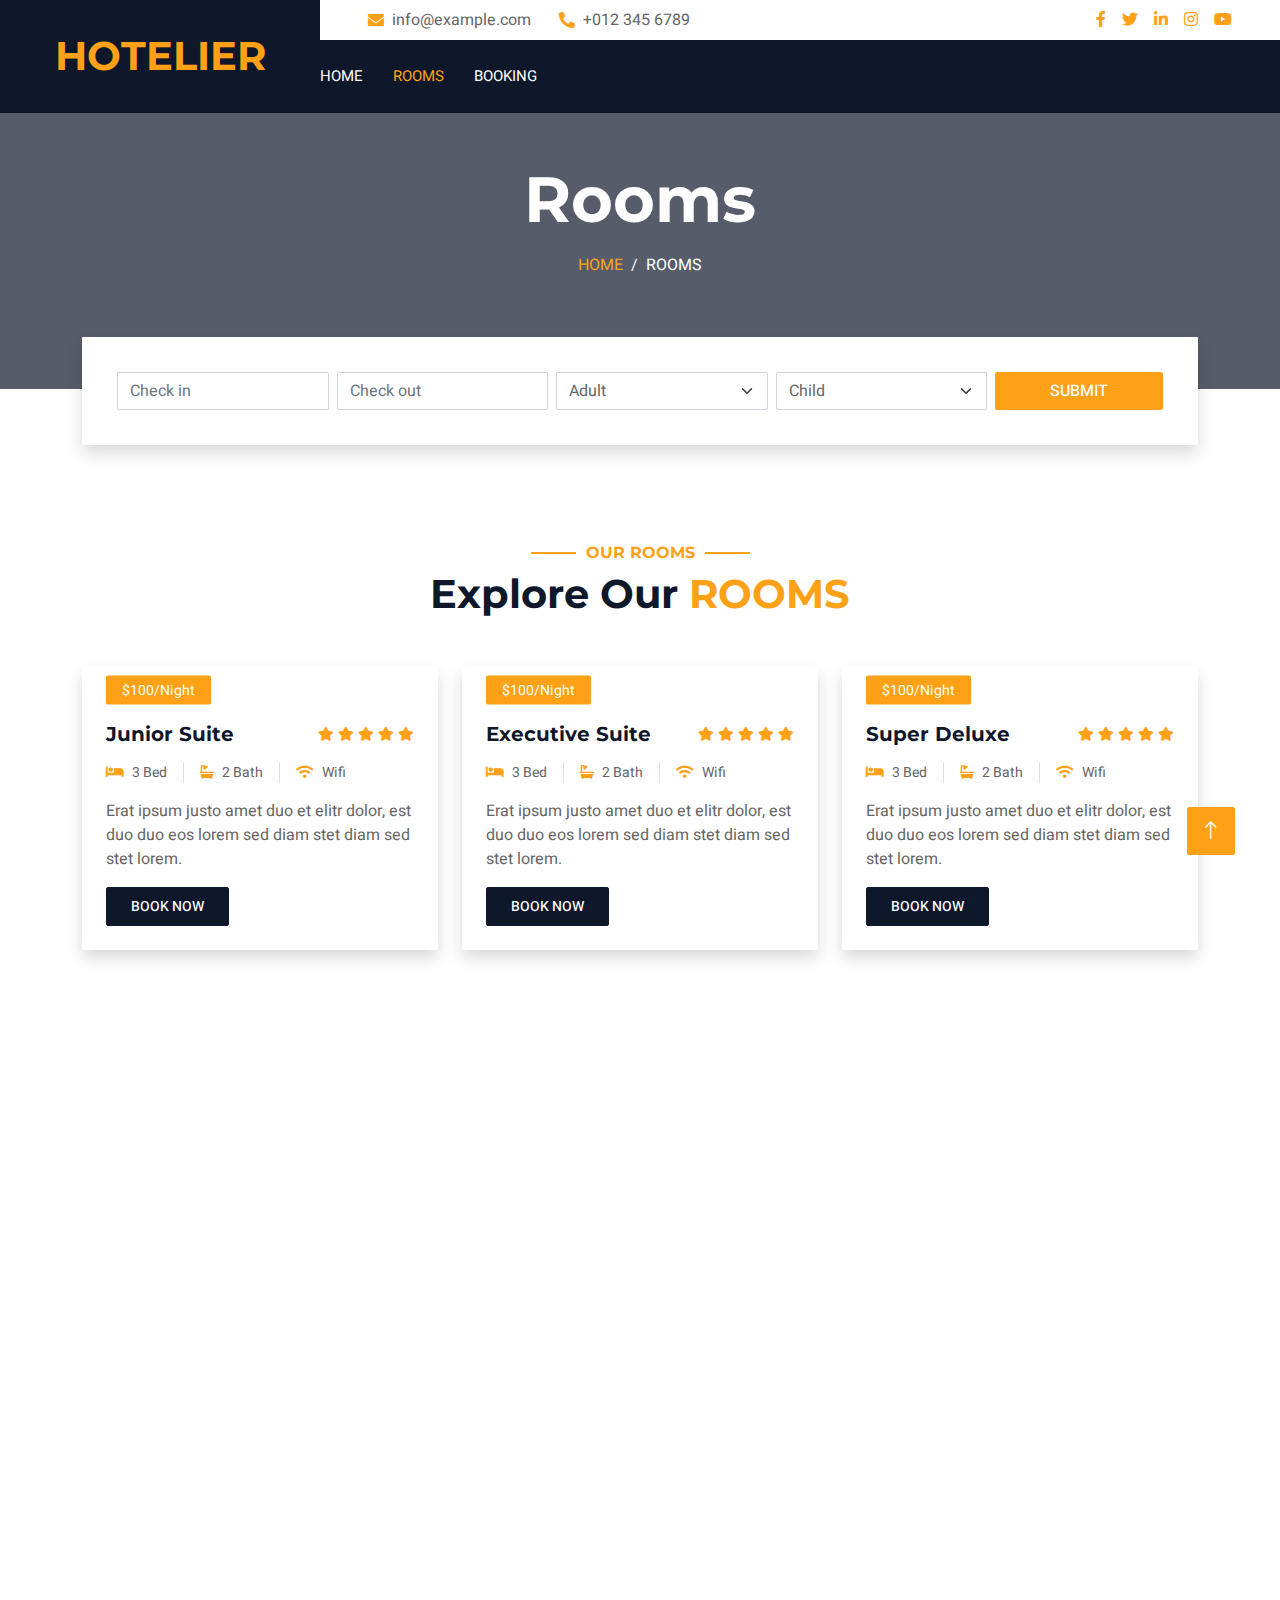
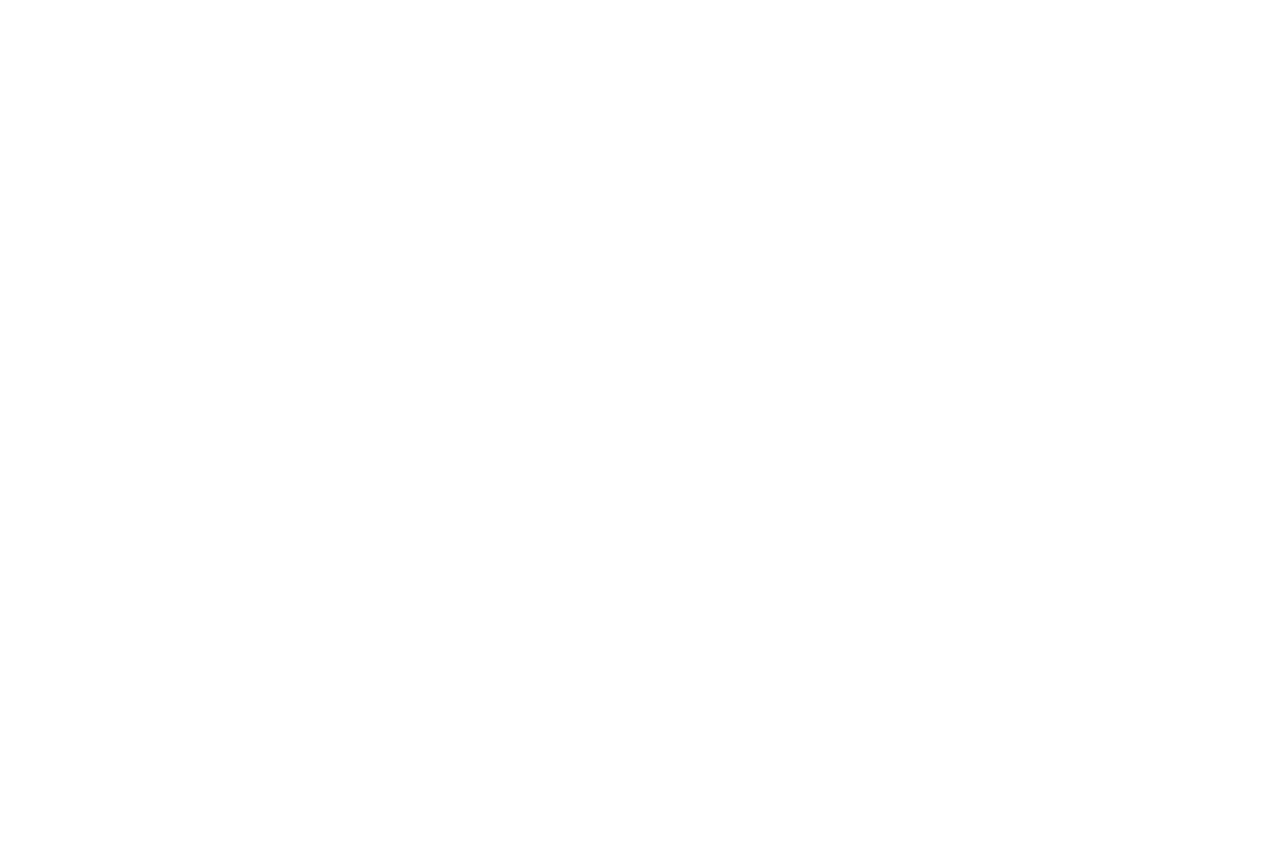
==== room.html @ 444cd875 "third commit" ====
<!DOCTYPE html>
<html lang="en">

<head>
    <meta charset="utf-8">
    <title>ROOMS</title>
    <meta content="width=device-width, initial-scale=1.0" name="viewport">
    <meta content="" name="keywords">
    <meta content="" name="description">

    <!-- Favicon -->
    <link href="img/favicon.ico" rel="icon">

    <!-- Google Web Fonts -->
    <link rel="preconnect" href="https://fonts.googleapis.com">
    <link rel="preconnect" href="https://fonts.gstatic.com" crossorigin>
    <link href="https://fonts.googleapis.com/css2?family=Heebo:wght@400;500;600;700&family=Montserrat:wght@400;500;600;700&display=swap" rel="stylesheet">  

    <!-- Icon Font Stylesheet -->
    <link href="https://cdnjs.cloudflare.com/ajax/libs/font-awesome/5.10.0/css/all.min.css" rel="stylesheet">
    <link href="https://cdn.jsdelivr.net/npm/bootstrap-icons@1.4.1/font/bootstrap-icons.css" rel="stylesheet">

    <!-- Libraries Stylesheet -->
    <link href="lib/animate/animate.min.css" rel="stylesheet">
    <link href="lib/owlcarousel/assets/owl.carousel.min.css" rel="stylesheet">
    <link href="lib/tempusdominus/css/tempusdominus-bootstrap-4.min.css" rel="stylesheet" />

    <!-- Customized Bootstrap Stylesheet -->
    <link href="css/bootstrap2.min.css" rel="stylesheet">

    <!-- Template Stylesheet -->
    <link href="css/styleh.css" rel="stylesheet">
</head>

<body>
    <div class="container-xxl bg-white p-0">
        <!-- Spinner Start -->
        <div id="spinner" class="show bg-white position-fixed translate-middle w-100 vh-100 top-50 start-50 d-flex align-items-center justify-content-center">
            <div class="spinner-border text-primary" style="width: 3rem; height: 3rem;" role="status">
                <span class="sr-only">Loading...</span>
            </div>
        </div>
        <!-- Spinner End -->

        <!-- Header Start -->
        <div class="container-fluid bg-dark px-0">
            <div class="row gx-0">
                <div class="col-lg-3 bg-dark d-none d-lg-block">
                    <a href="index.html" class="navbar-brand w-100 h-100 m-0 p-0 d-flex align-items-center justify-content-center">
                        <h1 class="m-0 text-primary text-uppercase">Hotelier</h1>
                    </a>
                </div>
                <div class="col-lg-9">
                    <div class="row gx-0 bg-white d-none d-lg-flex">
                        <div class="col-lg-7 px-5 text-start">
                            <div class="h-100 d-inline-flex align-items-center py-2 me-4">
                                <i class="fa fa-envelope text-primary me-2"></i>
                                <p class="mb-0">info@example.com</p>
                            </div>
                            <div class="h-100 d-inline-flex align-items-center py-2">
                                <i class="fa fa-phone-alt text-primary me-2"></i>
                                <p class="mb-0">+012 345 6789</p>
                            </div>
                        </div>
                        <div class="col-lg-5 px-5 text-end">
                            <div class="d-inline-flex align-items-center py-2">
                                <a class="me-3" href=""><i class="fab fa-facebook-f"></i></a>
                                <a class="me-3" href=""><i class="fab fa-twitter"></i></a>
                                <a class="me-3" href=""><i class="fab fa-linkedin-in"></i></a>
                                <a class="me-3" href=""><i class="fab fa-instagram"></i></a>
                                <a class="" href=""><i class="fab fa-youtube"></i></a>
                            </div>
                        </div>
                    </div>
                    <nav class="navbar navbar-expand-lg bg-dark navbar-dark p-3 p-lg-0">
                        <a href="index.html" class="navbar-brand d-block d-lg-none">
                            <h1 class="m-0 text-primary text-uppercase">Hotel</h1>
                        </a>
                        <button type="button" class="navbar-toggler" data-bs-toggle="collapse" data-bs-target="#navbarCollapse">
                            <span class="navbar-toggler-icon"></span>
                        </button>
                        <div class="collapse navbar-collapse justify-content-between" id="navbarCollapse">
                            <div class="navbar-nav mr-auto py-0">
                                <a href="index.html" class="nav-item nav-link">Home</a>
                                <a href="room.html" class="nav-item nav-link active">Rooms</a>
                                <a href="booking.html" class="nav-item nav-link">Booking</a>
                            </div>
                        </div>
                    </nav>
                </div>
            </div>
        </div>
        <!-- Header End -->


        <!-- Page Header Start -->
        <div class="container-fluid page-header mb-5 p-0" style="background-image: url(img/carousel-1.jpg);">
            <div class="container-fluid page-header-inner py-5">
                <div class="container text-center pb-5">
                    <h1 class="display-3 text-white mb-3 animated slideInDown">Rooms</h1>
                    <nav aria-label="breadcrumb">
                        <ol class="breadcrumb justify-content-center text-uppercase">
                            <li class="breadcrumb-item"><a href="index.html">Home</a></li>
                            <li class="breadcrumb-item text-white active" aria-current="page">Rooms</li>
                        </ol>
                    </nav>
                </div>
            </div>
        </div>
        <!-- Page Header End -->


        <!-- Booking Start -->
        <div class="container-fluid booking pb-5 wow fadeIn" data-wow-delay="0.1s">
            <div class="container">
                <div class="bg-white shadow" style="padding: 35px;">
                    <div class="row g-2">
                        <div class="col-md-10">
                            <div class="row g-2">
                                <div class="col-md-3">
                                    <div class="date" id="date1" data-target-input="nearest">
                                        <input type="text" class="form-control datetimepicker-input"
                                            placeholder="Check in" data-target="#date1" data-toggle="datetimepicker" />
                                    </div>
                                </div>
                                <div class="col-md-3">
                                    <div class="date" id="date2" data-target-input="nearest">
                                        <input type="text" class="form-control datetimepicker-input" placeholder="Check out" data-target="#date2" data-toggle="datetimepicker"/>
                                    </div>
                                </div>
                                <div class="col-md-3">
                                    <select class="form-select">
                                        <option selected>Adult</option>
                                        <option value="1">Adult 1</option>
                                        <option value="2">Adult 2</option>
                                        <option value="3">Adult 3</option>
                                    </select>
                                </div>
                                <div class="col-md-3">
                                    <select class="form-select">
                                        <option selected>Child</option>
                                        <option value="1">Child 1</option>
                                        <option value="2">Child 2</option>
                                        <option value="3">Child 3</option>
                                    </select>
                                </div>
                            </div>
                        </div>
                        <div class="col-md-2">
                            <button class="btn btn-primary w-100">Submit</button>
                        </div>
                    </div>
                </div>
            </div>
        </div>
        <!-- Booking End -->


        <!-- Room Start -->
        <div class="container-xxl py-5">
            <div class="container">
                <div class="text-center wow fadeInUp" data-wow-delay="0.1s">
                    <h6 class="section-title text-center text-primary text-uppercase">Our Rooms</h6>
                    <h1 class="mb-5">Explore Our <span class="text-primary text-uppercase">Rooms</span></h1>
                </div>
                <div class="row g-4">
                    <div class="col-lg-4 col-md-6 wow fadeInUp" data-wow-delay="0.1s">
                        <div class="room-item shadow rounded overflow-hidden">
                            <div class="position-relative">
                                <img class="img-fluid" src="img/room-1.jpg" alt="">
                                <small class="position-absolute start-0 top-100 translate-middle-y bg-primary text-white rounded py-1 px-3 ms-4">$100/Night</small>
                            </div>
                            <div class="p-4 mt-2">
                                <div class="d-flex justify-content-between mb-3">
                                    <h5 class="mb-0">Junior Suite</h5>
                                    <div class="ps-2">
                                        <small class="fa fa-star text-primary"></small>
                                        <small class="fa fa-star text-primary"></small>
                                        <small class="fa fa-star text-primary"></small>
                                        <small class="fa fa-star text-primary"></small>
                                        <small class="fa fa-star text-primary"></small>
                                    </div>
                                </div>
                                <div class="d-flex mb-3">
                                    <small class="border-end me-3 pe-3"><i class="fa fa-bed text-primary me-2"></i>3 Bed</small>
                                    <small class="border-end me-3 pe-3"><i class="fa fa-bath text-primary me-2"></i>2 Bath</small>
                                    <small><i class="fa fa-wifi text-primary me-2"></i>Wifi</small>
                                </div>
                                <p class="text-body mb-3">Erat ipsum justo amet duo et elitr dolor, est duo duo eos lorem sed diam stet diam sed stet lorem.</p>
                                <div class="d-flex justify-content-between">
                                    <a class="btn btn-sm btn-dark rounded py-2 px-4" href="booking.html">Book Now</a>
                                </div>
                            </div>
                        </div>
                    </div>
                    <div class="col-lg-4 col-md-6 wow fadeInUp" data-wow-delay="0.3s">
                        <div class="room-item shadow rounded overflow-hidden">
                            <div class="position-relative">
                                <img class="img-fluid" src="img/room-2.jpg" alt="">
                                <small class="position-absolute start-0 top-100 translate-middle-y bg-primary text-white rounded py-1 px-3 ms-4">$100/Night</small>
                            </div>
                            <div class="p-4 mt-2">
                                <div class="d-flex justify-content-between mb-3">
                                    <h5 class="mb-0">Executive Suite</h5>
                                    <div class="ps-2">
                                        <small class="fa fa-star text-primary"></small>
                                        <small class="fa fa-star text-primary"></small>
                                        <small class="fa fa-star text-primary"></small>
                                        <small class="fa fa-star text-primary"></small>
                                        <small class="fa fa-star text-primary"></small>
                                    </div>
                                </div>
                                <div class="d-flex mb-3">
                                    <small class="border-end me-3 pe-3"><i class="fa fa-bed text-primary me-2"></i>3 Bed</small>
                                    <small class="border-end me-3 pe-3"><i class="fa fa-bath text-primary me-2"></i>2 Bath</small>
                                    <small><i class="fa fa-wifi text-primary me-2"></i>Wifi</small>
                                </div>
                                <p class="text-body mb-3">Erat ipsum justo amet duo et elitr dolor, est duo duo eos lorem sed diam stet diam sed stet lorem.</p>
                                <div class="d-flex justify-content-between">
                                    <a class="btn btn-sm btn-dark rounded py-2 px-4" href="booking.html">Book Now</a>
                                </div>
                            </div>
                        </div>
                    </div>
                    <div class="col-lg-4 col-md-6 wow fadeInUp" data-wow-delay="0.6s">
                        <div class="room-item shadow rounded overflow-hidden">
                            <div class="position-relative">
                                <img class="img-fluid" src="img/room-3.jpg" alt="">
                                <small class="position-absolute start-0 top-100 translate-middle-y bg-primary text-white rounded py-1 px-3 ms-4">$100/Night</small>
                            </div>
                            <div class="p-4 mt-2">
                                <div class="d-flex justify-content-between mb-3">
                                    <h5 class="mb-0">Super Deluxe</h5>
                                    <div class="ps-2">
                                        <small class="fa fa-star text-primary"></small>
                                        <small class="fa fa-star text-primary"></small>
                                        <small class="fa fa-star text-primary"></small>
                                        <small class="fa fa-star text-primary"></small>
                                        <small class="fa fa-star text-primary"></small>
                                    </div>
                                </div>
                                <div class="d-flex mb-3">
                                    <small class="border-end me-3 pe-3"><i class="fa fa-bed text-primary me-2"></i>3 Bed</small>
                                    <small class="border-end me-3 pe-3"><i class="fa fa-bath text-primary me-2"></i>2 Bath</small>
                                    <small><i class="fa fa-wifi text-primary me-2"></i>Wifi</small>
                                </div>
                                <p class="text-body mb-3">Erat ipsum justo amet duo et elitr dolor, est duo duo eos lorem sed diam stet diam sed stet lorem.</p>
                                <div class="d-flex justify-content-between">
                                    <a class="btn btn-sm btn-dark rounded py-2 px-4" href="booking.html">Book Now</a>
                                 </div>
                            </div>
                        </div>
                    </div>
                    <div class="col-lg-4 col-md-6 wow fadeInUp" data-wow-delay="0.6s">
                        <div class="room-item shadow rounded overflow-hidden">
                            <div class="position-relative">
                                <img class="img-fluid" src="img/room-3.jpg" alt="">
                                <small class="position-absolute start-0 top-100 translate-middle-y bg-primary text-white rounded py-1 px-3 ms-4">$100/Night</small>
                            </div>
                            <div class="p-4 mt-2">
                                <div class="d-flex justify-content-between mb-3">
                                    <h5 class="mb-0">Super Deluxe</h5>
                                    <div class="ps-2">
                                        <small class="fa fa-star text-primary"></small>
                                        <small class="fa fa-star text-primary"></small>
                                        <small class="fa fa-star text-primary"></small>
                                        <small class="fa fa-star text-primary"></small>
                                        <small class="fa fa-star text-primary"></small>
                                    </div>
                                </div>
                                <div class="d-flex mb-3">
                                    <small class="border-end me-3 pe-3"><i class="fa fa-bed text-primary me-2"></i>3 Bed</small>
                                    <small class="border-end me-3 pe-3"><i class="fa fa-bath text-primary me-2"></i>2 Bath</small>
                                    <small><i class="fa fa-wifi text-primary me-2"></i>Wifi</small>
                                </div>
                                <p class="text-body mb-3">Erat ipsum justo amet duo et elitr dolor, est duo duo eos lorem sed diam stet diam sed stet lorem.</p>
                                <div class="d-flex justify-content-between">
                                    <a class="btn btn-sm btn-dark rounded py-2 px-4" href="booking.html">Book Now</a>
                                 </div>
                            </div>
                        </div>
                    </div>
                    <div class="col-lg-4 col-md-6 wow fadeInUp" data-wow-delay="0.1s">
                        <div class="room-item shadow rounded overflow-hidden">
                            <div class="position-relative">
                                <img class="img-fluid" src="img/room-1.jpg" alt="">
                                <small class="position-absolute start-0 top-100 translate-middle-y bg-primary text-white rounded py-1 px-3 ms-4">$100/Night</small>
                            </div>
                            <div class="p-4 mt-2">
                                <div class="d-flex justify-content-between mb-3">
                                    <h5 class="mb-0">Junior Suite</h5>
                                    <div class="ps-2">
                                        <small class="fa fa-star text-primary"></small>
                                        <small class="fa fa-star text-primary"></small>
                                        <small class="fa fa-star text-primary"></small>
                                        <small class="fa fa-star text-primary"></small>
                                        <small class="fa fa-star text-primary"></small>
                                    </div>
                                </div>
                                <div class="d-flex mb-3">
                                    <small class="border-end me-3 pe-3"><i class="fa fa-bed text-primary me-2"></i>3 Bed</small>
                                    <small class="border-end me-3 pe-3"><i class="fa fa-bath text-primary me-2"></i>2 Bath</small>
                                    <small><i class="fa fa-wifi text-primary me-2"></i>Wifi</small>
                                </div>
                                <p class="text-body mb-3">Erat ipsum justo amet duo et elitr dolor, est duo duo eos lorem sed diam stet diam sed stet lorem.</p>
                                <div class="d-flex justify-content-between">
                                    <a class="btn btn-sm btn-dark rounded py-2 px-4" href="booking.html">Book Now</a>
                                </div>
                            </div>
                        </div>
                    </div>
                    <div class="col-lg-4 col-md-6 wow fadeInUp" data-wow-delay="0.3s">
                        <div class="room-item shadow rounded overflow-hidden">
                            <div class="position-relative">
                                <img class="img-fluid" src="img/room-2.jpg" alt="">
                                <small class="position-absolute start-0 top-100 translate-middle-y bg-primary text-white rounded py-1 px-3 ms-4">$100/Night</small>
                            </div>
                            <div class="p-4 mt-2">
                                <div class="d-flex justify-content-between mb-3">
                                    <h5 class="mb-0">Executive Suite</h5>
                                    <div class="ps-2">
                                        <small class="fa fa-star text-primary"></small>
                                        <small class="fa fa-star text-primary"></small>
                                        <small class="fa fa-star text-primary"></small>
                                        <small class="fa fa-star text-primary"></small>
                                        <small class="fa fa-star text-primary"></small>
                                    </div>
                                </div>
                                <div class="d-flex mb-3">
                                    <small class="border-end me-3 pe-3"><i class="fa fa-bed text-primary me-2"></i>3 Bed</small>
                                    <small class="border-end me-3 pe-3"><i class="fa fa-bath text-primary me-2"></i>2 Bath</small>
                                    <small><i class="fa fa-wifi text-primary me-2"></i>Wifi</small>
                                </div>
                                <p class="text-body mb-3">Erat ipsum justo amet duo et elitr dolor, est duo duo eos lorem sed diam stet diam sed stet lorem.</p>
                                <div class="d-flex justify-content-between">
                                    <a class="btn btn-sm btn-dark rounded py-2 px-4" href="booking.html">Book Now</a>
                                </div>
                            </div>
                        </div>
                    </div>
                </div>
            </div>
        </div>
        <!-- Room End -->


        <!-- Testimonial Start -->
        <div class="container-xxl testimonial mt-5 py-5 bg-dark wow zoomIn" data-wow-delay="0.1s" style="margin-bottom: 90px;">
            <div class="container">
                <div class="owl-carousel testimonial-carousel py-5">
                    <div class="testimonial-item position-relative bg-white rounded overflow-hidden">
                        <p>Tempor stet labore dolor clita stet diam amet ipsum dolor duo ipsum rebum stet dolor amet diam stet. Est stet ea lorem amet est kasd kasd et erat magna eos</p>
                        <div class="d-flex align-items-center">
                            <img class="img-fluid flex-shrink-0 rounded" src="img/testimonial-1.jpg" style="width: 45px; height: 45px;">
                            <div class="ps-3">
                                <h6 class="fw-bold mb-1">Client Name</h6>
                                <small>Profession</small>
                            </div>
                        </div>
                        <i class="fa fa-quote-right fa-3x text-primary position-absolute end-0 bottom-0 me-4 mb-n1"></i>
                    </div>
                    <div class="testimonial-item position-relative bg-white rounded overflow-hidden">
                        <p>Tempor stet labore dolor clita stet diam amet ipsum dolor duo ipsum rebum stet dolor amet diam stet. Est stet ea lorem amet est kasd kasd et erat magna eos</p>
                        <div class="d-flex align-items-center">
                            <img class="img-fluid flex-shrink-0 rounded" src="img/testimonial-2.jpg" style="width: 45px; height: 45px;">
                            <div class="ps-3">
                                <h6 class="fw-bold mb-1">Client Name</h6>
                                <small>Profession</small>
                            </div>
                        </div>
                        <i class="fa fa-quote-right fa-3x text-primary position-absolute end-0 bottom-0 me-4 mb-n1"></i>
                    </div>
                    <div class="testimonial-item position-relative bg-white rounded overflow-hidden">
                        <p>Tempor stet labore dolor clita stet diam amet ipsum dolor duo ipsum rebum stet dolor amet diam stet. Est stet ea lorem amet est kasd kasd et erat magna eos</p>
                        <div class="d-flex align-items-center">
                            <img class="img-fluid flex-shrink-0 rounded" src="img/testimonial-3.jpg" style="width: 45px; height: 45px;">
                            <div class="ps-3">
                                <h6 class="fw-bold mb-1">Client Name</h6>
                                <small>Profession</small>
                            </div>
                        </div>
                        <i class="fa fa-quote-right fa-3x text-primary position-absolute end-0 bottom-0 me-4 mb-n1"></i>
                    </div>
                </div>
            </div>
        </div>
        <!-- Testimonial End -->


        <!-- Newsletter Start -->
        <div class="container newsletter mt-5 wow fadeIn" data-wow-delay="0.1s">
            <div class="row justify-content-center">
                <div class="col-lg-10 border rounded p-1">
                    <div class="border rounded text-center p-1">
                        <div class="bg-white rounded text-center p-5">
                            <h4 class="mb-4">Subscribe Our <span class="text-primary text-uppercase">Newsletter</span></h4>
                            <div class="position-relative mx-auto" style="max-width: 400px;">
                                <input class="form-control w-100 py-3 ps-4 pe-5" type="text" placeholder="Enter your email">
                                <button type="button" class="btn btn-primary py-2 px-3 position-absolute top-0 end-0 mt-2 me-2">Submit</button>
                            </div>
                        </div>
                    </div>
                </div>
            </div>
        </div>
        <!-- Newsletter Start -->
        

        <!-- Footer Start -->
        <div class="container-fluid bg-dark text-light footer wow fadeIn" data-wow-delay="0.1s">
            <div class="container pb-5">
                <div class="row g-5">
                    <div class="col-md-6 col-lg-4">
                        <div class="bg-primary rounded p-4">
                            <a href="index.html"><h1 class="text-white text-uppercase mb-3">Hotelier</h1></a>
                            <p class="text-white mb-0">
								Download <a class="text-dark fw-medium" href="https://htmlcodex.com/hotel-html-template-pro">Hotelier – Premium Version</a>, build a professional website for your hotel business and grab the attention of new visitors upon your site’s launch.
							</p>
                        </div>
                    </div>
                    <div class="col-md-6 col-lg-3">
                        <h6 class="section-title text-start text-primary text-uppercase mb-4">Contact</h6>
                        <p class="mb-2"><i class="fa fa-map-marker-alt me-3"></i>123 Street, New York, USA</p>
                        <p class="mb-2"><i class="fa fa-phone-alt me-3"></i>+012 345 67890</p>
                        <p class="mb-2"><i class="fa fa-envelope me-3"></i>info@example.com</p>
                        <div class="d-flex pt-2">
                            <a class="btn btn-outline-light btn-social" href=""><i class="fab fa-twitter"></i></a>
                            <a class="btn btn-outline-light btn-social" href=""><i class="fab fa-facebook-f"></i></a>
                            <a class="btn btn-outline-light btn-social" href=""><i class="fab fa-youtube"></i></a>
                            <a class="btn btn-outline-light btn-social" href=""><i class="fab fa-linkedin-in"></i></a>
                        </div>
                    </div>
                    <div class="col-lg-5 col-md-12">
                        <div class="row gy-5 g-4">
                            <div class="col-md-6">
                                <h6 class="section-title text-start text-primary text-uppercase mb-4">Company</h6>
                                <a class="btn btn-link" href="">About Us</a>
                                <a class="btn btn-link" href="">Contact Us</a>
                                <a class="btn btn-link" href="">Privacy Policy</a>
                                <a class="btn btn-link" href="">Terms & Condition</a>
                                <a class="btn btn-link" href="">Support</a>
                            </div>
                            <div class="col-md-6">
                                <h6 class="section-title text-start text-primary text-uppercase mb-4">Services</h6>
                                <a class="btn btn-link" href="">Food & Restaurant</a>
                                <a class="btn btn-link" href="">Spa & Fitness</a>
                                <a class="btn btn-link" href="">Sports & Gaming</a>
                                <a class="btn btn-link" href="">Event & Party</a>
                                <a class="btn btn-link" href="">GYM & Yoga</a>
                            </div>
                        </div>
                    </div>
                </div>
            </div>
            <div class="container">
                <div class="copyright">
                    <div class="row">
                        <div class="col-md-6 text-center text-md-end">
                            <div class="footer-menu">
                                <a href="index.html">Home</a>
                            </div>
                        </div>
                    </div>
                </div>
            </div>
        </div>
        <!-- Footer End -->


        <!-- Back to Top -->
        <a href="#" class="btn btn-lg btn-primary btn-lg-square back-to-top"><i class="bi bi-arrow-up"></i></a>
    </div>

    <!-- JavaScript Libraries -->
    <script src="https://code.jquery.com/jquery-3.4.1.min.js"></script>
    <script src="https://cdn.jsdelivr.net/npm/bootstrap@5.0.0/dist/js/bootstrap.bundle.min.js"></script>
    <script src="lib/wow/wow.min.js"></script>
    <script src="lib/easing/easing.min.js"></script>
    <script src="lib/waypoints/waypoints.min.js"></script>
    <script src="lib/counterup/counterup.min.js"></script>
    <script src="lib/owlcarousel/owl.carousel.min.js"></script>
    <script src="lib/tempusdominus/js/moment.min.js"></script>
    <script src="lib/tempusdominus/js/moment-timezone.min.js"></script>
    <script src="lib/tempusdominus/js/tempusdominus-bootstrap-4.min.js"></script>

    <!-- Template Javascript -->
    <script src="js/main2.js"></script>
</body>

</html>
---- css/styleh.css ----
/********** Template CSS **********/
:root {
    --primary: #FEA116;
    --light: #F1F8FF;
    --dark: #0F172B;
}

.fw-medium {
    font-weight: 500 !important;
}

.fw-semi-bold {
    font-weight: 600 !important;
}

.back-to-top {
    position: fixed;
    display: none;
    right: 45px;
    bottom: 45px;
    z-index: 99;
}


/*** Spinner ***/
#spinner {
    opacity: 0;
    visibility: hidden;
    transition: opacity .5s ease-out, visibility 0s linear .5s;
    z-index: 99999;
}

#spinner.show {
    transition: opacity .5s ease-out, visibility 0s linear 0s;
    visibility: visible;
    opacity: 1;
}


/*** Button ***/
.btn {
    font-weight: 500;
    text-transform: uppercase;
    transition: .5s;
}

.btn.btn-primary,
.btn.btn-secondary {
    color: #FFFFFF;
}

.btn-square {
    width: 38px;
    height: 38px;
}

.btn-sm-square {
    width: 32px;
    height: 32px;
}

.btn-lg-square {
    width: 48px;
    height: 48px;
}

.btn-square,
.btn-sm-square,
.btn-lg-square {
    padding: 0;
    display: flex;
    align-items: center;
    justify-content: center;
    font-weight: normal;
    border-radius: 2px;
}


/*** Navbar ***/
.navbar-dark .navbar-nav .nav-link {
    margin-right: 30px;
    padding: 25px 0;
    color: #FFFFFF;
    font-size: 15px;
    text-transform: uppercase;
    outline: none;
}

.navbar-dark .navbar-nav .nav-link:hover,
.navbar-dark .navbar-nav .nav-link.active {
    color: var(--primary);
}

@media (max-width: 991.98px) {
    .navbar-dark .navbar-nav .nav-link  {
        margin-right: 0;
        padding: 10px 0;
    }
}


/*** Header ***/
.carousel-caption {
    top: 0;
    left: 0;
    right: 0;
    bottom: 0;
    background: rgba(15, 23, 43, .7);
    z-index: 1;
}

.carousel-control-prev,
.carousel-control-next {
    width: 10%;
}

.carousel-control-prev-icon,
.carousel-control-next-icon {
    width: 3rem;
    height: 3rem;
}

@media (max-width: 768px) {
    #header-carousel .carousel-item {
        position: relative;
        min-height: 450px;
    }
    
    #header-carousel .carousel-item img {
        position: absolute;
        width: 100%;
        height: 100%;
        object-fit: cover;
    }
}

.page-header {
    background-position: center center;
    background-repeat: no-repeat;
    background-size: cover;
}

.page-header-inner {
    background: rgba(15, 23, 43, .7);
}

.breadcrumb-item + .breadcrumb-item::before {
    color: var(--light);
}

.booking {
    position: relative;
    margin-top: -100px !important;
    z-index: 1;
}


/*** Section Title ***/
.section-title {
    position: relative;
    display: inline-block;
}

.section-title::before {
    position: absolute;
    content: "";
    width: 45px;
    height: 2px;
    top: 50%;
    left: -55px;
    margin-top: -1px;
    background: var(--primary);
}

.section-title::after {
    position: absolute;
    content: "";
    width: 45px;
    height: 2px;
    top: 50%;
    right: -55px;
    margin-top: -1px;
    background: var(--primary);
}

.section-title.text-start::before,
.section-title.text-end::after {
    display: none;
}


/*** Service ***/
.service-item {
    height: 320px;
    padding: 30px;
    display: flex;
    flex-direction: column;
    justify-content: center;
    text-align: center;
    background: #FFFFFF;
    box-shadow: 0 0 45px rgba(0, 0, 0, .08);
    transition: .5s;
}

.service-item:hover {
    background: var(--primary);
}

.service-item .service-icon {
    margin: 0 auto 30px auto;
    width: 65px;
    height: 65px;
    transition: .5s;
}

.service-item i,
.service-item h5,
.service-item p {
    transition: .5s;
}

.service-item:hover i,
.service-item:hover h5,
.service-item:hover p {
    color: #FFFFFF !important;
}


/*** Youtube Video ***/
.video {
    position: relative;
    height: 100%;
    min-height: 500px;
    background: linear-gradient(rgba(15, 23, 43, .1), rgba(15, 23, 43, .1)), url(../img/video.jpg);
    background-position: center center;
    background-repeat: no-repeat;
    background-size: cover;
}

.video .btn-play {
    position: absolute;
    z-index: 3;
    top: 50%;
    left: 50%;
    transform: translateX(-50%) translateY(-50%);
    box-sizing: content-box;
    display: block;
    width: 32px;
    height: 44px;
    border-radius: 50%;
    border: none;
    outline: none;
    padding: 18px 20px 18px 28px;
}

.video .btn-play:before {
    content: "";
    position: absolute;
    z-index: 0;
    left: 50%;
    top: 50%;
    transform: translateX(-50%) translateY(-50%);
    display: block;
    width: 100px;
    height: 100px;
    background: var(--primary);
    border-radius: 50%;
    animation: pulse-border 1500ms ease-out infinite;
}

.video .btn-play:after {
    content: "";
    position: absolute;
    z-index: 1;
    left: 50%;
    top: 50%;
    transform: translateX(-50%) translateY(-50%);
    display: block;
    width: 100px;
    height: 100px;
    background: var(--primary);
    border-radius: 50%;
    transition: all 200ms;
}

.video .btn-play img {
    position: relative;
    z-index: 3;
    max-width: 100%;
    width: auto;
    height: auto;
}

.video .btn-play span {
    display: block;
    position: relative;
    z-index: 3;
    width: 0;
    height: 0;
    border-left: 32px solid var(--dark);
    border-top: 22px solid transparent;
    border-bottom: 22px solid transparent;
}

@keyframes pulse-border {
    0% {
        transform: translateX(-50%) translateY(-50%) translateZ(0) scale(1);
        opacity: 1;
    }

    100% {
        transform: translateX(-50%) translateY(-50%) translateZ(0) scale(1.5);
        opacity: 0;
    }
}

#videoModal {
    z-index: 99999;
}

#videoModal .modal-dialog {
    position: relative;
    max-width: 800px;
    margin: 60px auto 0 auto;
}

#videoModal .modal-body {
    position: relative;
    padding: 0px;
}

#videoModal .close {
    position: absolute;
    width: 30px;
    height: 30px;
    right: 0px;
    top: -30px;
    z-index: 999;
    font-size: 30px;
    font-weight: normal;
    color: #FFFFFF;
    background: #000000;
    opacity: 1;
}


/*** Testimonial ***/
.testimonial {
    background: linear-gradient(rgba(15, 23, 43, .7), rgba(15, 23, 43, .7)), url(../img/carousel-2.jpg);
    background-position: center center;
    background-repeat: no-repeat;
    background-size: cover;
}

.testimonial-carousel {
    padding-left: 65px;
    padding-right: 65px;
}

.testimonial-carousel .testimonial-item {
    padding: 30px;
}

.testimonial-carousel .owl-nav {
    position: absolute;
    width: 100%;
    height: 40px;
    top: calc(50% - 20px);
    left: 0;
    display: flex;
    justify-content: space-between;
    z-index: 1;
}

.testimonial-carousel .owl-nav .owl-prev,
.testimonial-carousel .owl-nav .owl-next {
    position: relative;
    width: 40px;
    height: 40px;
    display: flex;
    align-items: center;
    justify-content: center;
    color: #FFFFFF;
    background: var(--primary);
    border-radius: 2px;
    font-size: 18px;
    transition: .5s;
}

.testimonial-carousel .owl-nav .owl-prev:hover,
.testimonial-carousel .owl-nav .owl-next:hover {
    color: var(--primary);
    background: #FFFFFF;
}


/*** Team ***/
.team-item,
.team-item .bg-primary,
.team-item .bg-primary i {
    transition: .5s;
}

.team-item:hover {
    border-color: var(--secondary) !important;
}

.team-item:hover .bg-primary {
    background: var(--secondary) !important;
}

.team-item:hover .bg-primary i {
    color: var(--secondary) !important;
}


/*** Footer ***/
.newsletter {
    position: relative;
    z-index: 1;
}

.footer {
    position: relative;
    margin-top: -110px;
    padding-top: 180px;
}

.footer .btn.btn-social {
    margin-right: 5px;
    width: 35px;
    height: 35px;
    display: flex;
    align-items: center;
    justify-content: center;
    color: var(--light);
    border: 1px solid #FFFFFF;
    border-radius: 35px;
    transition: .3s;
}

.footer .btn.btn-social:hover {
    color: var(--primary);
}

.footer .btn.btn-link {
    display: block;
    margin-bottom: 5px;
    padding: 0;
    text-align: left;
    color: #FFFFFF;
    font-size: 15px;
    font-weight: normal;
    text-transform: capitalize;
    transition: .3s;
}

.footer .btn.btn-link::before {
    position: relative;
    content: "\f105";
    font-family: "Font Awesome 5 Free";
    font-weight: 900;
    margin-right: 10px;
}

.footer .btn.btn-link:hover {
    letter-spacing: 1px;
    box-shadow: none;
}

.footer .copyright {
    padding: 25px 0;
    font-size: 15px;
    border-top: 1px solid rgba(256, 256, 256, .1);
}

.footer .copyright a {
    color: var(--light);
}

.footer .footer-menu a {
    margin-right: 15px;
    padding-right: 15px;
    border-right: 1px solid rgba(255, 255, 255, .3);
}

.footer .footer-menu a:last-child {
    margin-right: 0;
    padding-right: 0;
    border-right: none;
}
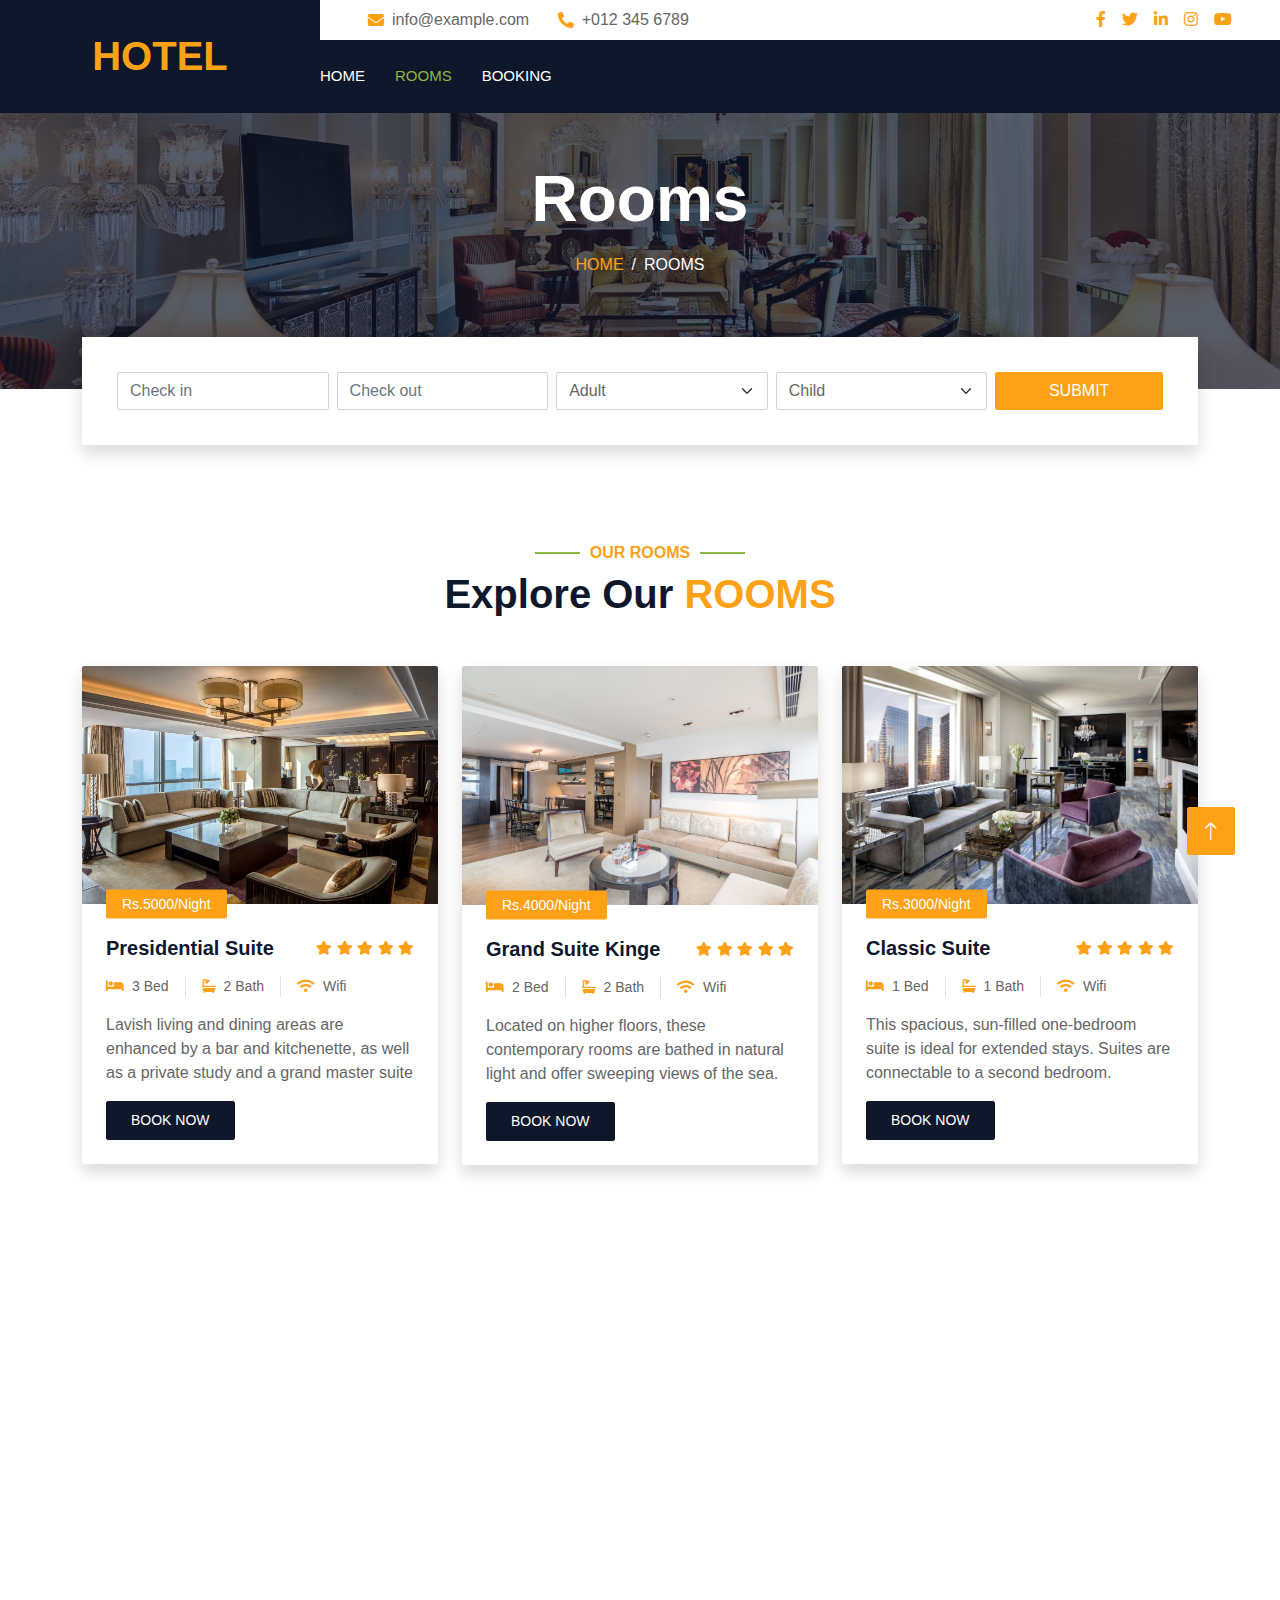
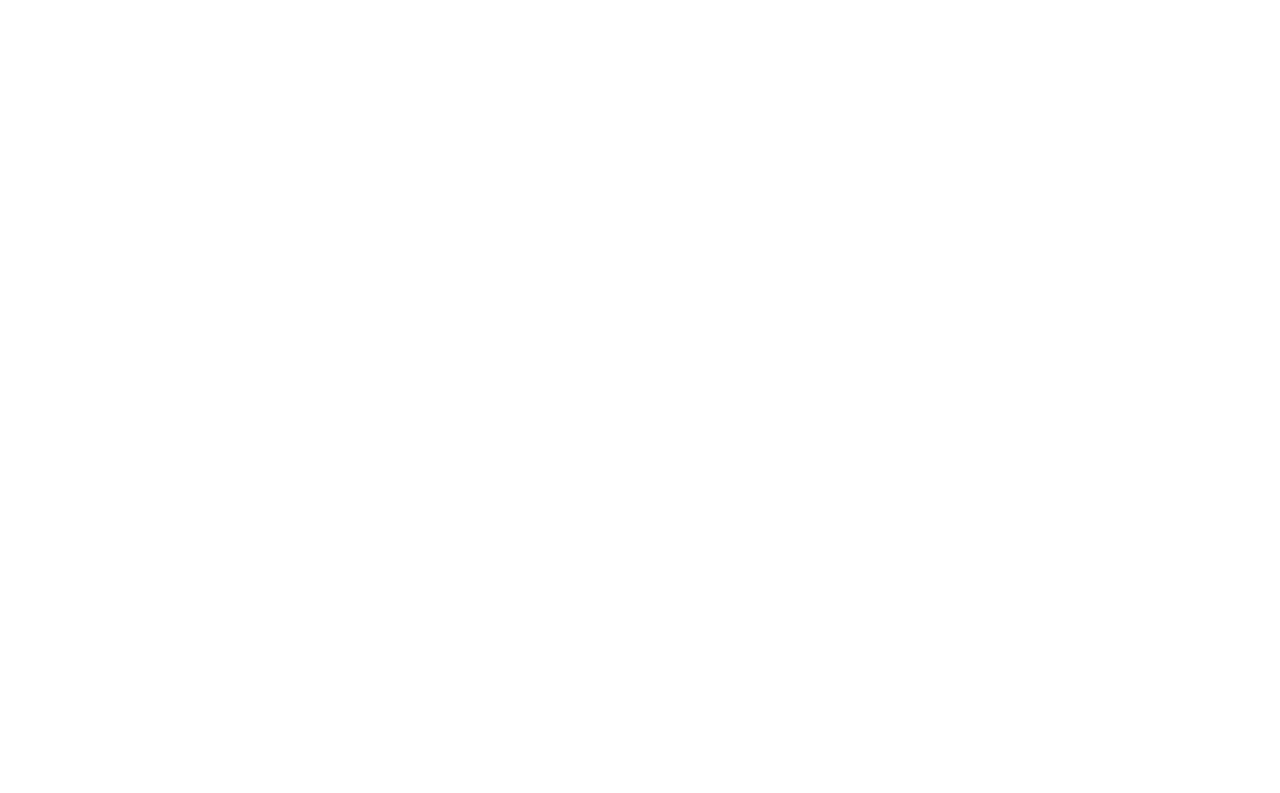
==== commit bfd7cf11: "fourth commit" ====
--- a/room.html
+++ b/room.html
@@ -3,7 +3,7 @@
 
 <head>
     <meta charset="utf-8">
-    <title>ROOMS</title>
+    <title>Rooms and Suites </title>
     <meta content="width=device-width, initial-scale=1.0" name="viewport">
     <meta content="" name="keywords">
     <meta content="" name="description">
@@ -12,9 +12,12 @@
     <link href="img/favicon.ico" rel="icon">
 
     <!-- Google Web Fonts -->
-    <link rel="preconnect" href="https://fonts.googleapis.com">
+    <!-- <link rel="preconnect" href="https://fonts.googleapis.com">
     <link rel="preconnect" href="https://fonts.gstatic.com" crossorigin>
-    <link href="https://fonts.googleapis.com/css2?family=Heebo:wght@400;500;600;700&family=Montserrat:wght@400;500;600;700&display=swap" rel="stylesheet">  
+    <link href="https://fonts.googleapis.com/css2?family=Heebo:wght@400;500;600;700&family=Montserrat:wght@400;500;600;700&display=swap" rel="stylesheet">   -->
+    <link href="https://fonts.googleapis.com/css?family=Raleway:300,400,500,600,700" rel="stylesheet">
+    <link href="https://fonts.googleapis.com/css?family=Open+Sans:300,400,600,700" rel="stylesheet">
+    <link href="https://fonts.googleapis.com/css?family=Dancing+Script:400,700" rel="stylesheet">
 
     <!-- Icon Font Stylesheet -->
     <link href="https://cdnjs.cloudflare.com/ajax/libs/font-awesome/5.10.0/css/all.min.css" rel="stylesheet">
@@ -47,7 +50,7 @@
             <div class="row gx-0">
                 <div class="col-lg-3 bg-dark d-none d-lg-block">
                     <a href="index.html" class="navbar-brand w-100 h-100 m-0 p-0 d-flex align-items-center justify-content-center">
-                        <h1 class="m-0 text-primary text-uppercase">Hotelier</h1>
+                        <h1 class="m-0 text-primary text-uppercase">Hotel</h1>
                     </a>
                 </div>
                 <div class="col-lg-9">
@@ -94,7 +97,7 @@
 
 
         <!-- Page Header Start -->
-        <div class="container-fluid page-header mb-5 p-0" style="background-image: url(img/carousel-1.jpg);">
+        <div class="container-fluid page-header mb-5 p-0" style="background-image: url(img/portfolio/bkg_img_room.jpg);">
             <div class="container-fluid page-header-inner py-5">
                 <div class="container text-center pb-5">
                     <h1 class="display-3 text-white mb-3 animated slideInDown">Rooms</h1>
@@ -167,12 +170,12 @@
                     <div class="col-lg-4 col-md-6 wow fadeInUp" data-wow-delay="0.1s">
                         <div class="room-item shadow rounded overflow-hidden">
                             <div class="position-relative">
-                                <img class="img-fluid" src="img/room-1.jpg" alt="">
-                                <small class="position-absolute start-0 top-100 translate-middle-y bg-primary text-white rounded py-1 px-3 ms-4">$100/Night</small>
-                            </div>
-                            <div class="p-4 mt-2">
-                                <div class="d-flex justify-content-between mb-3">
-                                    <h5 class="mb-0">Junior Suite</h5>
+                                <img class="img-fluid" src="img/portfolio/President-suite.jpg" alt="">
+                                <small class="position-absolute start-0 top-100 translate-middle-y bg-primary text-white rounded py-1 px-3 ms-4">Rs.5000/Night</small>
+                            </div>
+                            <div class="p-4 mt-2">
+                                <div class="d-flex justify-content-between mb-3">
+                                    <h5 class="mb-0">Presidential Suite</h5>
                                     <div class="ps-2">
                                         <small class="fa fa-star text-primary"></small>
                                         <small class="fa fa-star text-primary"></small>
@@ -186,7 +189,7 @@
                                     <small class="border-end me-3 pe-3"><i class="fa fa-bath text-primary me-2"></i>2 Bath</small>
                                     <small><i class="fa fa-wifi text-primary me-2"></i>Wifi</small>
                                 </div>
-                                <p class="text-body mb-3">Erat ipsum justo amet duo et elitr dolor, est duo duo eos lorem sed diam stet diam sed stet lorem.</p>
+                                <p class="text-body mb-3"> Lavish living and dining areas are enhanced by a bar and kitchenette, as well as a private study and a grand master suite</p>
                                 <div class="d-flex justify-content-between">
                                     <a class="btn btn-sm btn-dark rounded py-2 px-4" href="booking.html">Book Now</a>
                                 </div>
@@ -194,6 +197,122 @@
                         </div>
                     </div>
                     <div class="col-lg-4 col-md-6 wow fadeInUp" data-wow-delay="0.3s">
+                        <div class="room-item shadow rounded overflow-hidden">
+                            <div class="position-relative">
+                                <img class="img-fluid" src="img/portfolio/Grand Suite.jpeg" alt="">
+                                <small class="position-absolute start-0 top-100 translate-middle-y bg-primary text-white rounded py-1 px-3 ms-4">Rs.4000/Night</small>
+                            </div>
+                            <div class="p-4 mt-2">
+                                <div class="d-flex justify-content-between mb-3">
+                                    <h5 class="mb-0">Grand Suite Kinge</h5>
+                                    <div class="ps-2">
+                                        <small class="fa fa-star text-primary"></small>
+                                        <small class="fa fa-star text-primary"></small>
+                                        <small class="fa fa-star text-primary"></small>
+                                        <small class="fa fa-star text-primary"></small>
+                                        <small class="fa fa-star text-primary"></small>
+                                    </div>
+                                </div>
+                                <div class="d-flex mb-3">
+                                    <small class="border-end me-3 pe-3"><i class="fa fa-bed text-primary me-2"></i>2 Bed</small>
+                                    <small class="border-end me-3 pe-3"><i class="fa fa-bath text-primary me-2"></i>2 Bath</small>
+                                    <small><i class="fa fa-wifi text-primary me-2"></i>Wifi</small>
+                                </div>
+                                <p class="text-body mb-3">Located on higher floors, these contemporary rooms are bathed in natural light and offer sweeping views of the sea.</p>
+                                <div class="d-flex justify-content-between">
+                                    <a class="btn btn-sm btn-dark rounded py-2 px-4" href="booking.html">Book Now</a>
+                                </div>
+                            </div>
+                        </div>
+                    </div>
+                    <div class="col-lg-4 col-md-6 wow fadeInUp" data-wow-delay="0.6s">
+                        <div class="room-item shadow rounded overflow-hidden">
+                            <div class="position-relative">
+                                <img class="img-fluid" src="img/portfolio/Classic Suite12.jpg" alt="">
+                                <small class="position-absolute start-0 top-100 translate-middle-y bg-primary text-white rounded py-1 px-3 ms-4">Rs.3000/Night</small>
+                            </div>
+                            <div class="p-4 mt-2">
+                                <div class="d-flex justify-content-between mb-3">
+                                    <h5 class="mb-0">Classic Suite</h5>
+                                    <div class="ps-2">
+                                        <small class="fa fa-star text-primary"></small>
+                                        <small class="fa fa-star text-primary"></small>
+                                        <small class="fa fa-star text-primary"></small>
+                                        <small class="fa fa-star text-primary"></small>
+                                        <small class="fa fa-star text-primary"></small>
+                                    </div>
+                                </div>
+                                <div class="d-flex mb-3">
+                                    <small class="border-end me-3 pe-3"><i class="fa fa-bed text-primary me-2"></i>1 Bed</small>
+                                    <small class="border-end me-3 pe-3"><i class="fa fa-bath text-primary me-2"></i>1 Bath</small>
+                                    <small><i class="fa fa-wifi text-primary me-2"></i>Wifi</small>
+                                </div>
+                                <p class="text-body mb-3">This spacious, sun-filled one-bedroom suite is ideal for extended stays. Suites are connectable to a second bedroom.</p>
+                                <div class="d-flex justify-content-between">
+                                    <a class="btn btn-sm btn-dark rounded py-2 px-4" href="booking.html">Book Now</a>
+                                 </div>
+                            </div>
+                        </div>
+                    </div>
+                    <div class="col-lg-4 col-md-6 wow fadeInUp" data-wow-delay="0.6s">
+                        <div class="room-item shadow rounded overflow-hidden">
+                            <div class="position-relative">
+                                <img class="img-fluid" src="img/portfolio/King Size Room.jpg" alt="">
+                                <small class="position-absolute start-0 top-100 translate-middle-y bg-primary text-white rounded py-1 px-3 ms-4">Rs.2000/Night</small>
+                            </div>
+                            <div class="p-4 mt-2">
+                                <div class="d-flex justify-content-between mb-3">
+                                    <h5 class="mb-0">King Size Room</h5>
+                                    <div class="ps-2">
+                                        <small class="fa fa-star text-primary"></small>
+                                        <small class="fa fa-star text-primary"></small>
+                                        <small class="fa fa-star text-primary"></small>
+                                        <small class="fa fa-star text-primary"></small>
+                                        <small class="fa fa-star text-primary"></small>
+                                    </div>
+                                </div>
+                                <div class="d-flex mb-3">
+                                    <small class="border-end me-3 pe-3"><i class="fa fa-bed text-primary me-2"></i>1 Bed</small>
+                                    <small class="border-end me-3 pe-3"><i class="fa fa-bath text-primary me-2"></i>1 Bath</small>
+                                    <small><i class="fa fa-wifi text-primary me-2"></i>Wifi</small>
+                                </div>
+                                <p class="text-body mb-3">Floor-to-ceiling views welcome you to this spaciously sleek guest room. Discover peace high above busy streets.</p>
+                                <div class="d-flex justify-content-between">
+                                    <a class="btn btn-sm btn-dark rounded py-2 px-4" href="booking.html">Book Now</a>
+                                 </div>
+                            </div>
+                        </div>
+                    </div>
+                    <div class="col-lg-4 col-md-6 wow fadeInUp" data-wow-delay="0.1s">
+                        <div class="room-item shadow rounded overflow-hidden">
+                            <div class="position-relative">
+                                <img class="img-fluid" src="img/portfolio/Queen Size Room.jpg" alt="">
+                                <small class="position-absolute start-0 top-100 translate-middle-y bg-primary text-white rounded py-1 px-3 ms-4">Rs.1000/Night</small>
+                            </div>
+                            <div class="p-4 mt-2">
+                                <div class="d-flex justify-content-between mb-3">
+                                    <h5 class="mb-0">Queen Size Room</h5>
+                                    <div class="ps-2">
+                                        <small class="fa fa-star text-primary"></small>
+                                        <small class="fa fa-star text-primary"></small>
+                                        <small class="fa fa-star text-primary"></small>
+                                        <small class="fa fa-star text-primary"></small>
+                                        <small class="fa fa-star text-primary"></small>
+                                    </div>
+                                </div>
+                                <div class="d-flex mb-3">
+                                    <small class="border-end me-3 pe-3"><i class="fa fa-bed text-primary me-2"></i>3 Bed</small>
+                                    <small class="border-end me-3 pe-3"><i class="fa fa-bath text-primary me-2"></i>2 Bath</small>
+                                    <small><i class="fa fa-wifi text-primary me-2"></i>Wifi</small>
+                                </div>
+                                <p class="text-body mb-3">These upper-floor, city-facing studios with intuitive workspaces act as an inspiring home base for the mobile worker.</p>
+                                <div class="d-flex justify-content-between">
+                                    <a class="btn btn-sm btn-dark rounded py-2 px-4" href="booking.html">Book Now</a>
+                                </div>
+                            </div>
+                        </div>
+                    </div>
+                    <!-- <div class="col-lg-4 col-md-6 wow fadeInUp" data-wow-delay="0.3s">
                         <div class="room-item shadow rounded overflow-hidden">
                             <div class="position-relative">
                                 <img class="img-fluid" src="img/room-2.jpg" alt="">
@@ -221,123 +340,7 @@
                                 </div>
                             </div>
                         </div>
-                    </div>
-                    <div class="col-lg-4 col-md-6 wow fadeInUp" data-wow-delay="0.6s">
-                        <div class="room-item shadow rounded overflow-hidden">
-                            <div class="position-relative">
-                                <img class="img-fluid" src="img/room-3.jpg" alt="">
-                                <small class="position-absolute start-0 top-100 translate-middle-y bg-primary text-white rounded py-1 px-3 ms-4">$100/Night</small>
-                            </div>
-                            <div class="p-4 mt-2">
-                                <div class="d-flex justify-content-between mb-3">
-                                    <h5 class="mb-0">Super Deluxe</h5>
-                                    <div class="ps-2">
-                                        <small class="fa fa-star text-primary"></small>
-                                        <small class="fa fa-star text-primary"></small>
-                                        <small class="fa fa-star text-primary"></small>
-                                        <small class="fa fa-star text-primary"></small>
-                                        <small class="fa fa-star text-primary"></small>
-                                    </div>
-                                </div>
-                                <div class="d-flex mb-3">
-                                    <small class="border-end me-3 pe-3"><i class="fa fa-bed text-primary me-2"></i>3 Bed</small>
-                                    <small class="border-end me-3 pe-3"><i class="fa fa-bath text-primary me-2"></i>2 Bath</small>
-                                    <small><i class="fa fa-wifi text-primary me-2"></i>Wifi</small>
-                                </div>
-                                <p class="text-body mb-3">Erat ipsum justo amet duo et elitr dolor, est duo duo eos lorem sed diam stet diam sed stet lorem.</p>
-                                <div class="d-flex justify-content-between">
-                                    <a class="btn btn-sm btn-dark rounded py-2 px-4" href="booking.html">Book Now</a>
-                                 </div>
-                            </div>
-                        </div>
-                    </div>
-                    <div class="col-lg-4 col-md-6 wow fadeInUp" data-wow-delay="0.6s">
-                        <div class="room-item shadow rounded overflow-hidden">
-                            <div class="position-relative">
-                                <img class="img-fluid" src="img/room-3.jpg" alt="">
-                                <small class="position-absolute start-0 top-100 translate-middle-y bg-primary text-white rounded py-1 px-3 ms-4">$100/Night</small>
-                            </div>
-                            <div class="p-4 mt-2">
-                                <div class="d-flex justify-content-between mb-3">
-                                    <h5 class="mb-0">Super Deluxe</h5>
-                                    <div class="ps-2">
-                                        <small class="fa fa-star text-primary"></small>
-                                        <small class="fa fa-star text-primary"></small>
-                                        <small class="fa fa-star text-primary"></small>
-                                        <small class="fa fa-star text-primary"></small>
-                                        <small class="fa fa-star text-primary"></small>
-                                    </div>
-                                </div>
-                                <div class="d-flex mb-3">
-                                    <small class="border-end me-3 pe-3"><i class="fa fa-bed text-primary me-2"></i>3 Bed</small>
-                                    <small class="border-end me-3 pe-3"><i class="fa fa-bath text-primary me-2"></i>2 Bath</small>
-                                    <small><i class="fa fa-wifi text-primary me-2"></i>Wifi</small>
-                                </div>
-                                <p class="text-body mb-3">Erat ipsum justo amet duo et elitr dolor, est duo duo eos lorem sed diam stet diam sed stet lorem.</p>
-                                <div class="d-flex justify-content-between">
-                                    <a class="btn btn-sm btn-dark rounded py-2 px-4" href="booking.html">Book Now</a>
-                                 </div>
-                            </div>
-                        </div>
-                    </div>
-                    <div class="col-lg-4 col-md-6 wow fadeInUp" data-wow-delay="0.1s">
-                        <div class="room-item shadow rounded overflow-hidden">
-                            <div class="position-relative">
-                                <img class="img-fluid" src="img/room-1.jpg" alt="">
-                                <small class="position-absolute start-0 top-100 translate-middle-y bg-primary text-white rounded py-1 px-3 ms-4">$100/Night</small>
-                            </div>
-                            <div class="p-4 mt-2">
-                                <div class="d-flex justify-content-between mb-3">
-                                    <h5 class="mb-0">Junior Suite</h5>
-                                    <div class="ps-2">
-                                        <small class="fa fa-star text-primary"></small>
-                                        <small class="fa fa-star text-primary"></small>
-                                        <small class="fa fa-star text-primary"></small>
-                                        <small class="fa fa-star text-primary"></small>
-                                        <small class="fa fa-star text-primary"></small>
-                                    </div>
-                                </div>
-                                <div class="d-flex mb-3">
-                                    <small class="border-end me-3 pe-3"><i class="fa fa-bed text-primary me-2"></i>3 Bed</small>
-                                    <small class="border-end me-3 pe-3"><i class="fa fa-bath text-primary me-2"></i>2 Bath</small>
-                                    <small><i class="fa fa-wifi text-primary me-2"></i>Wifi</small>
-                                </div>
-                                <p class="text-body mb-3">Erat ipsum justo amet duo et elitr dolor, est duo duo eos lorem sed diam stet diam sed stet lorem.</p>
-                                <div class="d-flex justify-content-between">
-                                    <a class="btn btn-sm btn-dark rounded py-2 px-4" href="booking.html">Book Now</a>
-                                </div>
-                            </div>
-                        </div>
-                    </div>
-                    <div class="col-lg-4 col-md-6 wow fadeInUp" data-wow-delay="0.3s">
-                        <div class="room-item shadow rounded overflow-hidden">
-                            <div class="position-relative">
-                                <img class="img-fluid" src="img/room-2.jpg" alt="">
-                                <small class="position-absolute start-0 top-100 translate-middle-y bg-primary text-white rounded py-1 px-3 ms-4">$100/Night</small>
-                            </div>
-                            <div class="p-4 mt-2">
-                                <div class="d-flex justify-content-between mb-3">
-                                    <h5 class="mb-0">Executive Suite</h5>
-                                    <div class="ps-2">
-                                        <small class="fa fa-star text-primary"></small>
-                                        <small class="fa fa-star text-primary"></small>
-                                        <small class="fa fa-star text-primary"></small>
-                                        <small class="fa fa-star text-primary"></small>
-                                        <small class="fa fa-star text-primary"></small>
-                                    </div>
-                                </div>
-                                <div class="d-flex mb-3">
-                                    <small class="border-end me-3 pe-3"><i class="fa fa-bed text-primary me-2"></i>3 Bed</small>
-                                    <small class="border-end me-3 pe-3"><i class="fa fa-bath text-primary me-2"></i>2 Bath</small>
-                                    <small><i class="fa fa-wifi text-primary me-2"></i>Wifi</small>
-                                </div>
-                                <p class="text-body mb-3">Erat ipsum justo amet duo et elitr dolor, est duo duo eos lorem sed diam stet diam sed stet lorem.</p>
-                                <div class="d-flex justify-content-between">
-                                    <a class="btn btn-sm btn-dark rounded py-2 px-4" href="booking.html">Book Now</a>
-                                </div>
-                            </div>
-                        </div>
-                    </div>
+                    </div> -->
                 </div>
             </div>
         </div>
@@ -345,7 +348,7 @@
 
 
         <!-- Testimonial Start -->
-        <div class="container-xxl testimonial mt-5 py-5 bg-dark wow zoomIn" data-wow-delay="0.1s" style="margin-bottom: 90px;">
+        <!-- <div class="container-xxl testimonial mt-5 py-5 bg-dark wow zoomIn" data-wow-delay="0.1s" style="margin-bottom: 90px;">
             <div class="container">
                 <div class="owl-carousel testimonial-carousel py-5">
                     <div class="testimonial-item position-relative bg-white rounded overflow-hidden">
@@ -383,7 +386,7 @@
                     </div>
                 </div>
             </div>
-        </div>
+        </div> -->
         <!-- Testimonial End -->
 
 
@@ -404,7 +407,7 @@
             </div>
         </div>
         <!-- Newsletter Start -->
-        
+
 
         <!-- Footer Start -->
         <div class="container-fluid bg-dark text-light footer wow fadeIn" data-wow-delay="0.1s">
@@ -412,10 +415,7 @@
                 <div class="row g-5">
                     <div class="col-md-6 col-lg-4">
                         <div class="bg-primary rounded p-4">
-                            <a href="index.html"><h1 class="text-white text-uppercase mb-3">Hotelier</h1></a>
-                            <p class="text-white mb-0">
-								Download <a class="text-dark fw-medium" href="https://htmlcodex.com/hotel-html-template-pro">Hotelier – Premium Version</a>, build a professional website for your hotel business and grab the attention of new visitors upon your site’s launch.
-							</p>
+                            <a href="index.html"><h1 class="text-white text-uppercase mb-3">Hotel</h1></a>
                         </div>
                     </div>
                     <div class="col-md-6 col-lg-3">
@@ -443,7 +443,7 @@
                             <div class="col-md-6">
                                 <h6 class="section-title text-start text-primary text-uppercase mb-4">Services</h6>
                                 <a class="btn btn-link" href="">Food & Restaurant</a>
-                                <a class="btn btn-link" href="">Spa & Fitness</a>
+                                <a class="btn btn-link" href="">Swimming Pool</a>
                                 <a class="btn btn-link" href="">Sports & Gaming</a>
                                 <a class="btn btn-link" href="">Event & Party</a>
                                 <a class="btn btn-link" href="">GYM & Yoga</a>
@@ -487,4 +487,4 @@
     <script src="js/main2.js"></script>
 </body>
 
-</html>+</html>
--- a/css/styleh.css
+++ b/css/styleh.css
@@ -1,6 +1,6 @@
 /********** Template CSS **********/
 :root {
-    --primary: #FEA116;
+    --primary: #8eb640;
     --light: #F1F8FF;
     --dark: #0F172B;
 }
@@ -125,7 +125,7 @@
         position: relative;
         min-height: 450px;
     }
-    
+
     #header-carousel .carousel-item img {
         position: absolute;
         width: 100%;
@@ -488,4 +488,4 @@
     margin-right: 0;
     padding-right: 0;
     border-right: none;
-}+}
